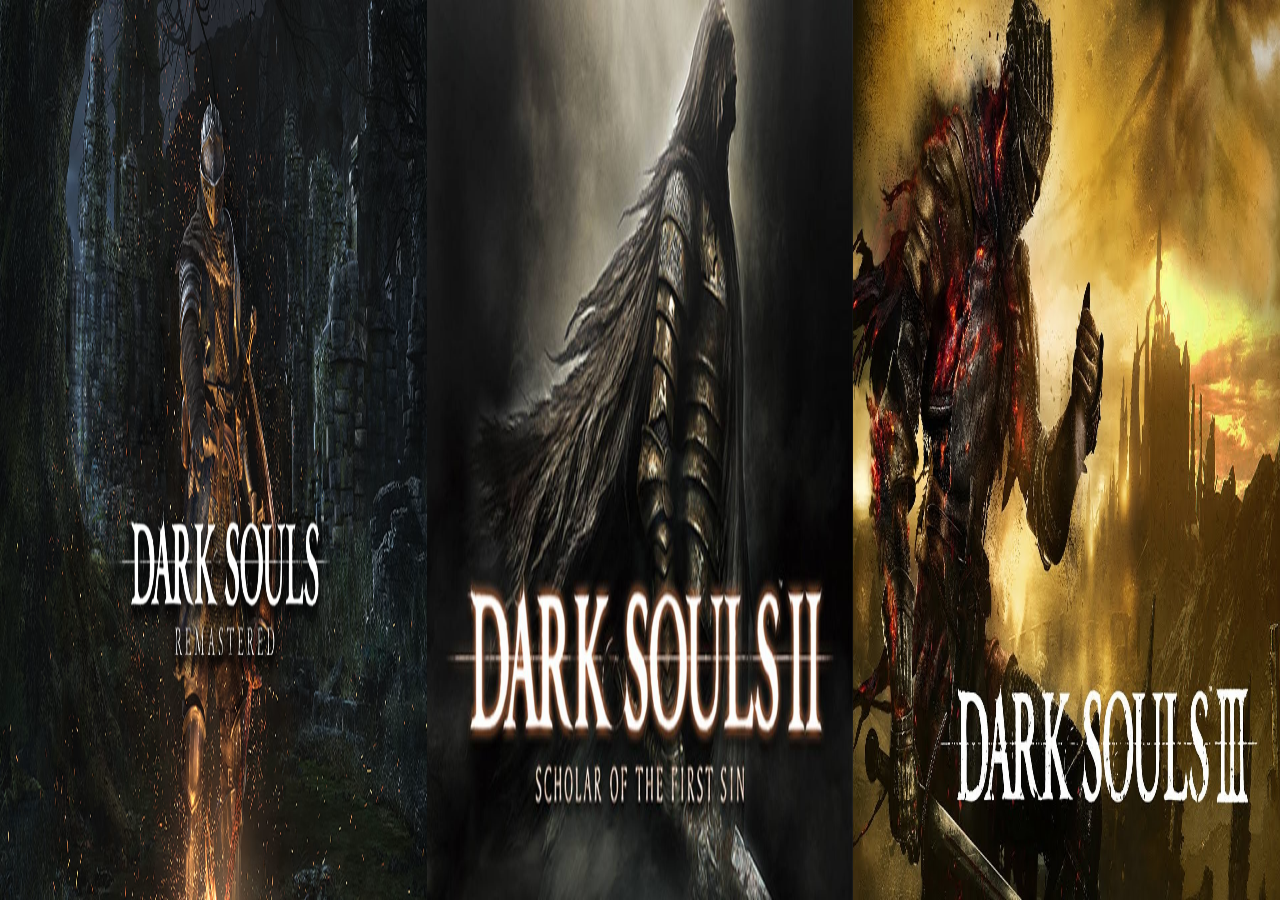
==== index.html @ 6b3c822b "Add files via upload" ====
<!DOCTYPE html>
<html lang="pt-br">
<head>
    <meta charset="UTF-8">
    <meta name="viewport" content="width=device-width, initial-scale=1.0">
    <link rel="stylesheet" href="assets/css/inicio.css">
    <title>Site RPG</title>
</head>
<body>
    <main>
        <div class="img_joao"><img src="assets/img/darkSouls1RemasterBackground.avif" alt=""></div>
        <div class="img_paulo"><img src="assets/img/darkSouls2Background.avif" alt=""></div>
        <div class="img_luis"><img src="assets/img/darkSouls3Background.avif" alt=""></div>
    </main>
</body>
</html>
---- assets/css/inicio.css ----
* {
    margin: 0;
    padding: 0;
    text-decoration: none;
    box-sizing: border-box;
}

html {
    width: 100%;
    height: 100%;
}

main {
    display: flex;
}

main div {
    width: 100%;
    height: 100%;
}

main img { /* ajeitar a imagem do DS1 pq tem uma margin nela */
    width: 100%;
    height: 100vh;
}
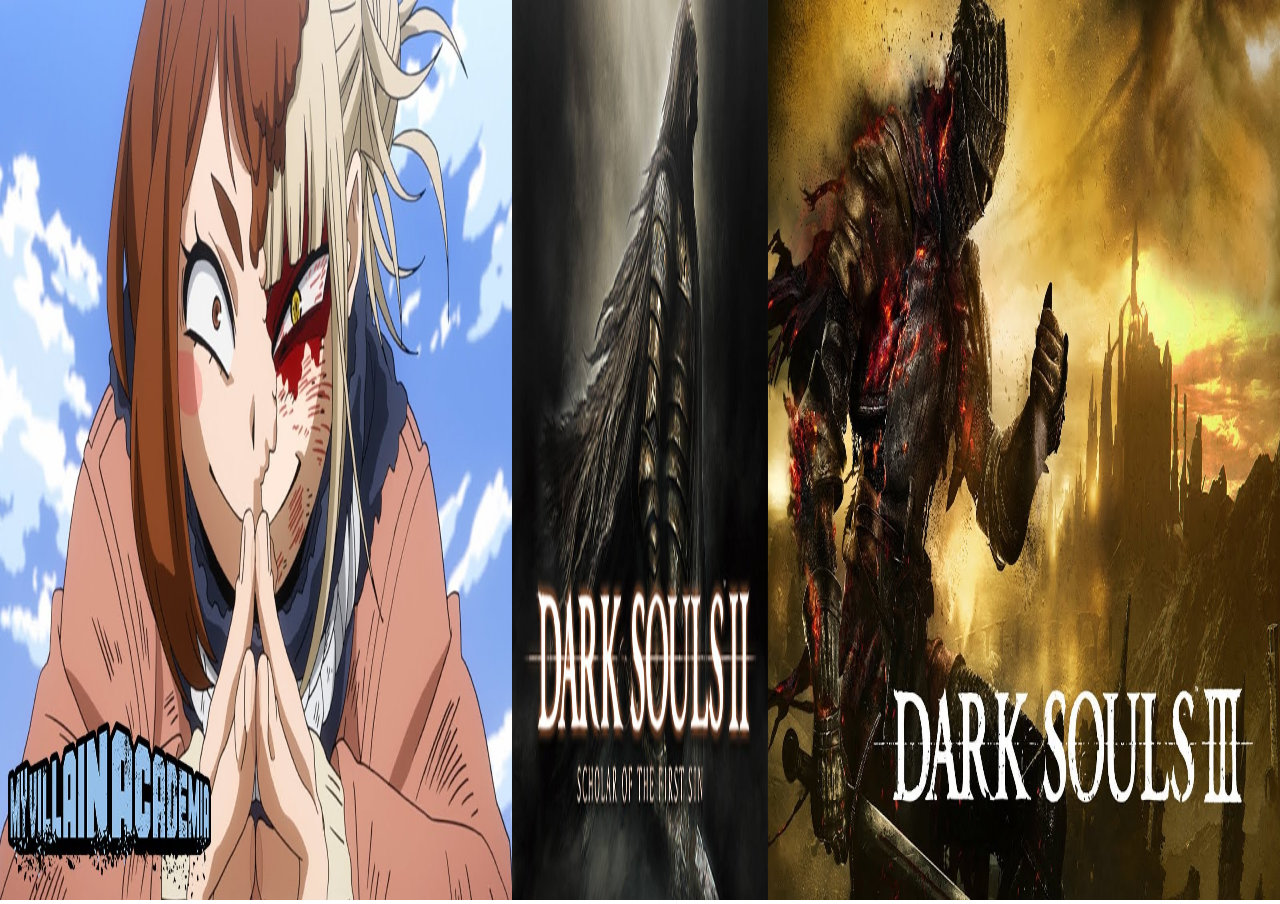
==== commit 94b465ea: "Add files via upload" ====
--- a/index.html
+++ b/index.html
@@ -3,12 +3,13 @@
 <head>
     <meta charset="UTF-8">
     <meta name="viewport" content="width=device-width, initial-scale=1.0">
+    <link rel="stylesheet" href="assets/css/reset.css">
     <link rel="stylesheet" href="assets/css/inicio.css">
     <title>Site RPG</title>
 </head>
 <body>
     <main>
-        <div class="img_joao"><img src="assets/img/darkSouls1RemasterBackground.avif" alt=""></div>
+        <div class="img_joao"><img src="assets/img/maxresdefault.jpg" alt=""></div>
         <div class="img_paulo"><img src="assets/img/darkSouls2Background.avif" alt=""></div>
         <div class="img_luis"><img src="assets/img/darkSouls3Background.avif" alt=""></div>
     </main>
--- a/assets/css/inicio.css
+++ b/assets/css/inicio.css
@@ -1,21 +1,21 @@
-* {
-    margin: 0;
-    padding: 0;
-    text-decoration: none;
-    box-sizing: border-box;
-}
-
-html {
+html, body {
     width: 100%;
     height: 100%;
+    overflow-y: hidden;
 }
 
 main {
     display: flex;
+    height: 100vh;
 }
 
-main div {
-    width: 100%;
+.img_joao, .img_luis {
+    width: 40%;
+    height: 100%;
+}
+
+.img_paulo {
+    width: 20%;
     height: 100%;
 }
 
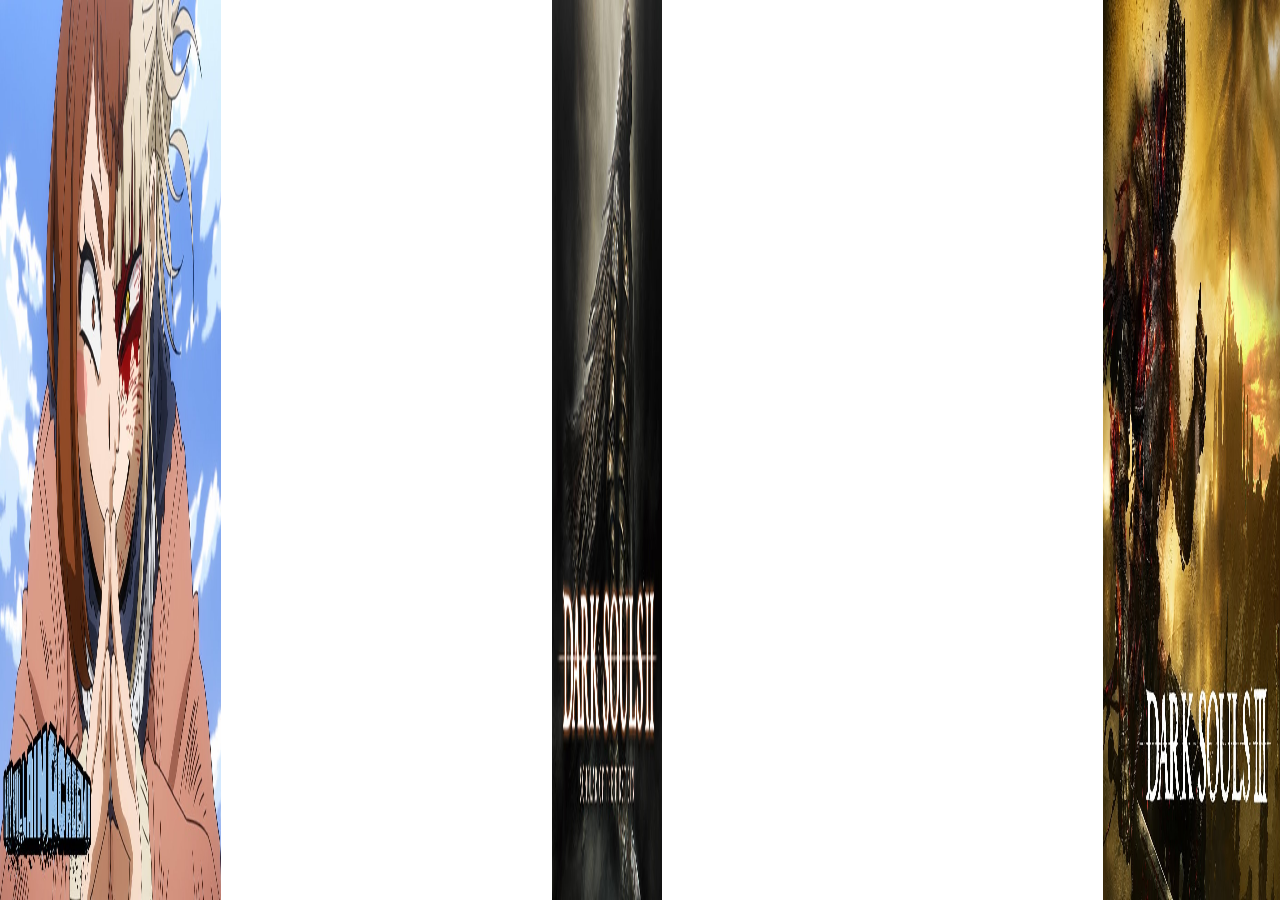
==== commit 0172a528: "Add files via upload" ====
--- a/index.html
+++ b/index.html
@@ -1,17 +1,21 @@
-<!DOCTYPE html>
-<html lang="pt-br">
-<head>
-    <meta charset="UTF-8">
-    <meta name="viewport" content="width=device-width, initial-scale=1.0">
-    <link rel="stylesheet" href="assets/css/reset.css">
-    <link rel="stylesheet" href="assets/css/inicio.css">
-    <title>Site RPG</title>
-</head>
-<body>
-    <main>
-        <div class="img_joao"><img src="assets/img/maxresdefault.jpg" alt=""></div>
-        <div class="img_paulo"><img src="assets/img/darkSouls2Background.avif" alt=""></div>
-        <div class="img_luis"><img src="assets/img/darkSouls3Background.avif" alt=""></div>
-    </main>
-</body>
+<!DOCTYPE html>
+<html lang="pt-br">
+<head>
+    <meta charset="UTF-8">
+    <meta name="viewport" content="width=device-width, initial-scale=1.0">
+    <link rel="stylesheet" href="assets/css/reset.css">
+    <link rel="stylesheet" href="assets/css/inicio.css">
+    <title>Site RPG</title>
+</head>
+<body>
+    <main>
+        <a href="">
+            <div class="img_joao"><img src="assets/img/maxresdefault.jpg" alt=""></div>
+        </a>
+        <a href="assets/pages/rpgPaulo.html">
+            <div class="img_paulo"><img src="assets/img/darkSouls2Background.avif" alt=""></div>
+        </a>
+        <div class="img_luis"><img src="assets/img/darkSouls3Background.avif" alt=""></div>
+    </main>
+</body>
 </html>--- a/assets/css/inicio.css
+++ b/assets/css/inicio.css
@@ -1,25 +1,25 @@
-html, body {
-    width: 100%;
-    height: 100%;
-    overflow-y: hidden;
-}
-
-main {
-    display: flex;
-    height: 100vh;
-}
-
-.img_joao, .img_luis {
-    width: 40%;
-    height: 100%;
-}
-
-.img_paulo {
-    width: 20%;
-    height: 100%;
-}
-
-main img { /* ajeitar a imagem do DS1 pq tem uma margin nela */
-    width: 100%;
-    height: 100vh;
+html, body {
+    width: 100%;
+    height: 100%;
+    overflow-y: hidden;
+}
+
+main {
+    display: flex;
+    height: 100vh;
+}
+
+.img_joao, .img_luis {
+    width: 40%;
+    height: 100%;
+}
+
+.img_paulo {
+    width: 20%;
+    height: 100%;
+}
+
+main img { /* ajeitar a imagem do DS1 pq tem uma margin nela */
+    width: 100%;
+    height: 100vh;
 }